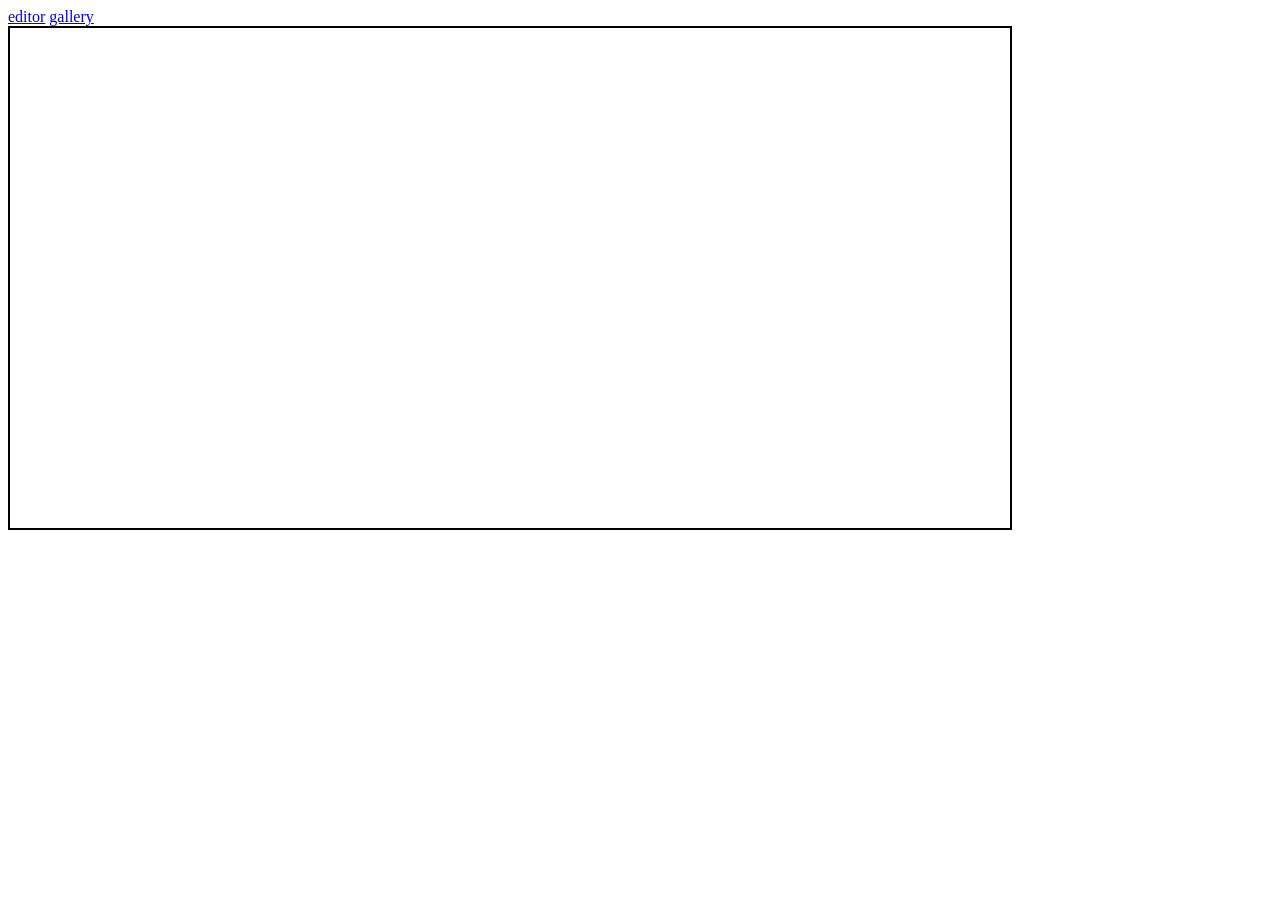
==== editor.html @ cc4a8cd8 "Initial commit" ====
<!DOCTYPE html>
<html lang="en">

<head>
    <title>Drawing</title>
    <link rel="stylesheet" href="editor.css">
</head>

<body>
    <nav>
        <a href="editor.html">editor</a>
        <a href="gallery.html">gallery</a>
    </nav>
    <canvas></canvas>
</body>

</html>
---- editor.css ----
canvas {
  border: solid 2px black;
  min-width: 500px;
  min-height: 500px;
}
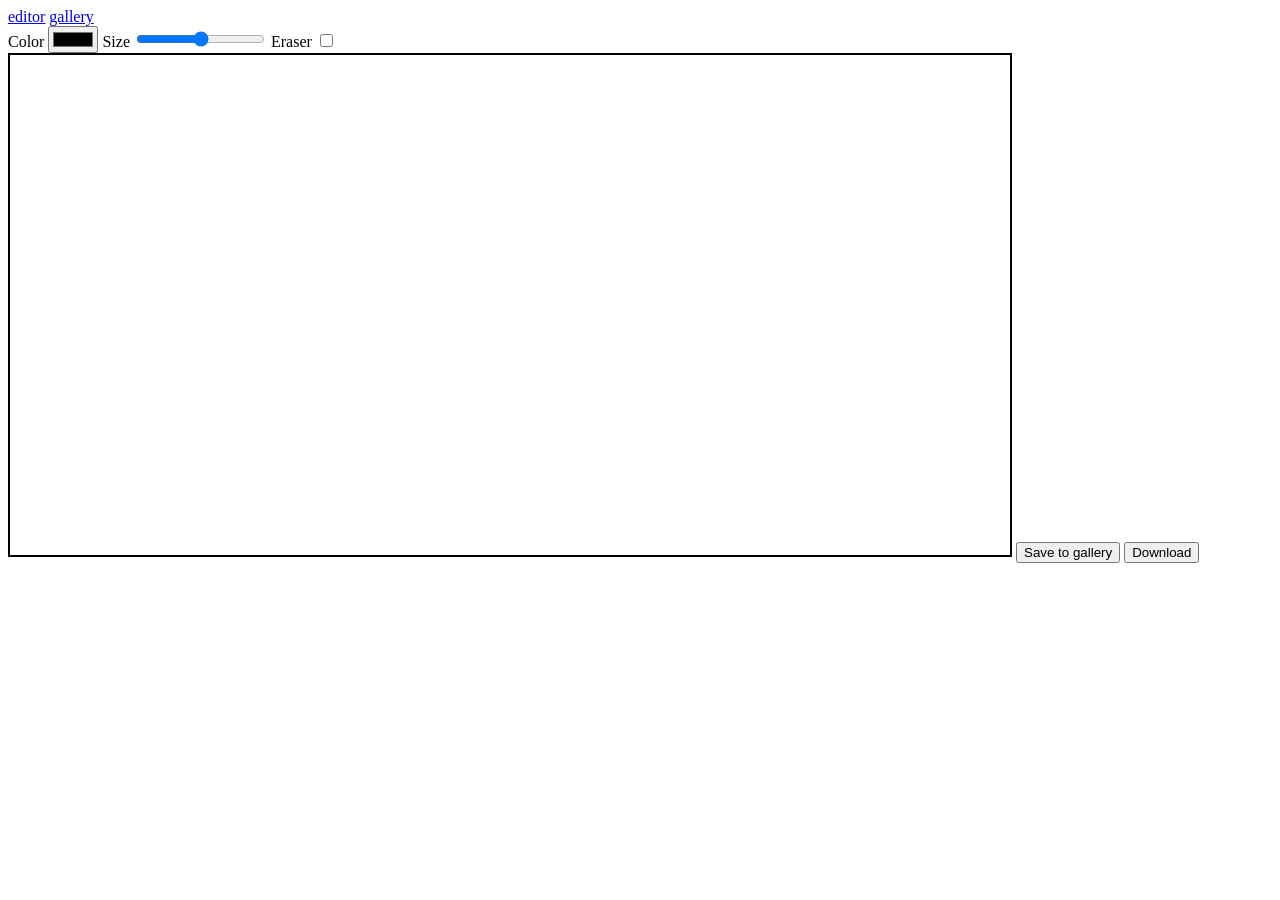
==== commit 8cffa93b: "feat: add basic elements" ====
--- a/editor.html
+++ b/editor.html
@@ -4,6 +4,7 @@
 <head>
     <title>Drawing</title>
     <link rel="stylesheet" href="editor.css">
+    <link rel="stylesheet" href="nav.css">
 </head>
 
 <body>
@@ -11,7 +12,19 @@
         <a href="editor.html">editor</a>
         <a href="gallery.html">gallery</a>
     </nav>
-    <canvas></canvas>
+    <main>
+        <form>
+            <label for="color">Color</label>
+            <input id="color" type="color">
+            <label for="size">Size</label>
+            <input id="size" type="range">
+            <label for="eraser">Eraser</label>
+            <input id="eraser" type="checkbox">
+        </form>
+        <canvas></canvas>
+        <button>Save to gallery</button>
+        <button>Download</button>
+    </main>
 </body>
 
 </html>
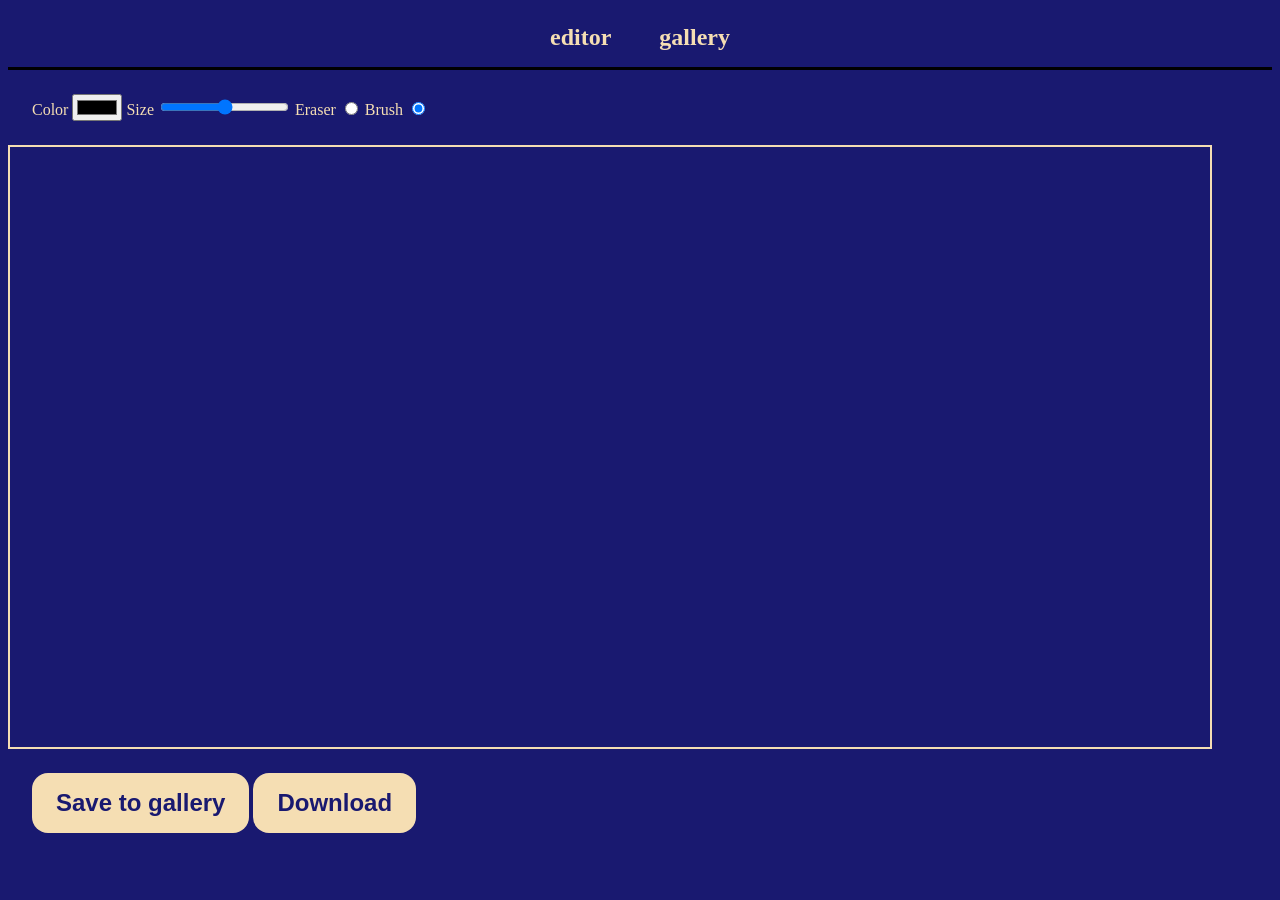
==== commit 3f159ee9: "feat: add basic styles" ====
--- a/editor.html
+++ b/editor.html
@@ -3,8 +3,10 @@
 
 <head>
     <title>Drawing</title>
+    <link rel="stylesheet" href="common.css">
     <link rel="stylesheet" href="editor.css">
     <link rel="stylesheet" href="nav.css">
+    <meta name="viewport" content="width=device-width, initial-scale=1.0">
 </head>
 
 <body>
@@ -16,14 +18,20 @@
         <form>
             <label for="color">Color</label>
             <input id="color" type="color">
+
             <label for="size">Size</label>
             <input id="size" type="range">
+
             <label for="eraser">Eraser</label>
-            <input id="eraser" type="checkbox">
+            <input type="radio" id="eraser" name="tool" value="Eraser" autocomplete="off">
+            <label for="brush">Brush</label>
+            <input type="radio" id="brush" name="tool" value="Brush" checked autocomplete="off">
         </form>
         <canvas></canvas>
-        <button>Save to gallery</button>
-        <button>Download</button>
+        <div class="canvas-control">
+            <button>Save to gallery</button>
+            <button>Download</button>
+        </div>
     </main>
 </body>
 
--- a/common.css
+++ b/common.css
@@ -0,0 +1,16 @@
+body {
+  background-color: midnightblue;
+  color: wheat;
+  font-size: 16px;
+}
+
+button {
+  padding: 16px 24px;
+  font-size: 24px;
+  font-weight: bold;
+  background-color: wheat;
+  color: midnightblue;
+  border-radius: 16px;
+  border: none;
+  cursor: pointer;
+}
--- a/editor.css
+++ b/editor.css
@@ -1,5 +1,18 @@
 canvas {
-  border: solid 2px black;
-  min-width: 500px;
-  min-height: 500px;
+  border: solid 2px wheat;
+  width: 100%;
+  max-width: 1200px;
 }
+
+main {
+  display: flex;
+  flex-direction: column;
+}
+
+form {
+  padding: 24px;
+}
+
+.canvas-control {
+  padding: 24px;
+}
--- a/nav.css
+++ b/nav.css
@@ -0,0 +1,19 @@
+nav {
+  display: flex;
+  justify-content: center;
+  align-items: center;
+  border-bottom: solid black;
+}
+
+nav > a {
+  padding: 16px 24px;
+  font-size: 24px;
+  text-decoration: none;
+  font-weight: bold;
+  color: wheat;
+  @media (max-width: 600px) {
+    & {
+      font-size: 24px;
+    }
+  }
+}
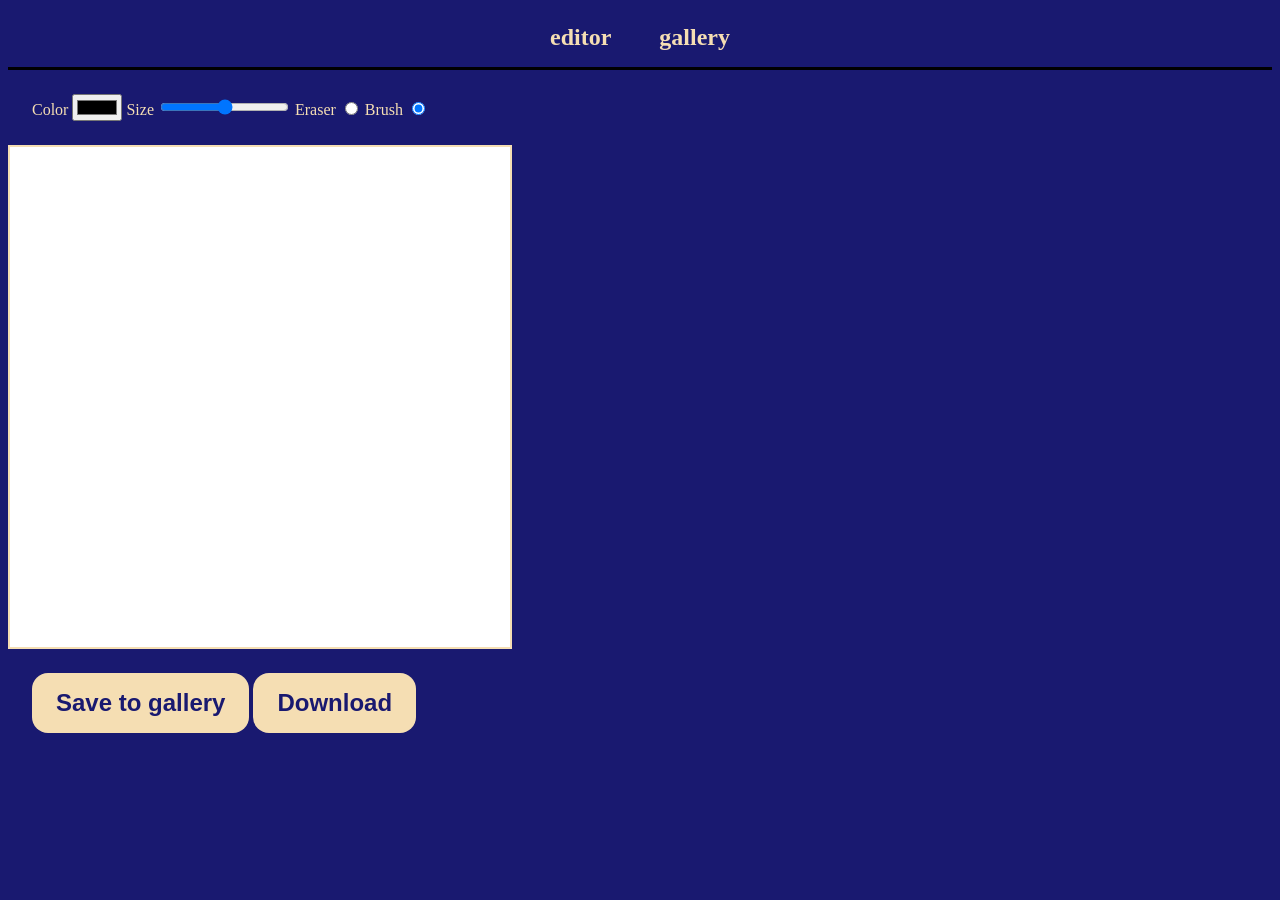
==== commit 1bf889de: "feat(editor): add basic canvas drawing" ====
--- a/editor.html
+++ b/editor.html
@@ -7,6 +7,7 @@
     <link rel="stylesheet" href="editor.css">
     <link rel="stylesheet" href="nav.css">
     <meta name="viewport" content="width=device-width, initial-scale=1.0">
+    <script type="module" src="editor.js"></script>
 </head>
 
 <body>
@@ -17,17 +18,17 @@
     <main>
         <form>
             <label for="color">Color</label>
-            <input id="color" type="color">
+            <input id="color" type="color" autocomplete="off">
 
             <label for="size">Size</label>
-            <input id="size" type="range">
+            <input id="size" type="range" min="1" max="300" autocomplete="off">
 
             <label for="eraser">Eraser</label>
             <input type="radio" id="eraser" name="tool" value="Eraser" autocomplete="off">
             <label for="brush">Brush</label>
             <input type="radio" id="brush" name="tool" value="Brush" checked autocomplete="off">
         </form>
-        <canvas></canvas>
+        <canvas width="1000" height="1000"></canvas>
         <div class="canvas-control">
             <button>Save to gallery</button>
             <button>Download</button>
--- a/editor.css
+++ b/editor.css
@@ -1,7 +1,10 @@
 canvas {
+  touch-action: none;
+  user-select: none;
+  overscroll-behavior: contain;
   border: solid 2px wheat;
-  width: 100%;
-  max-width: 1200px;
+  width: 500px;
+  height: 500px;
 }
 
 main {
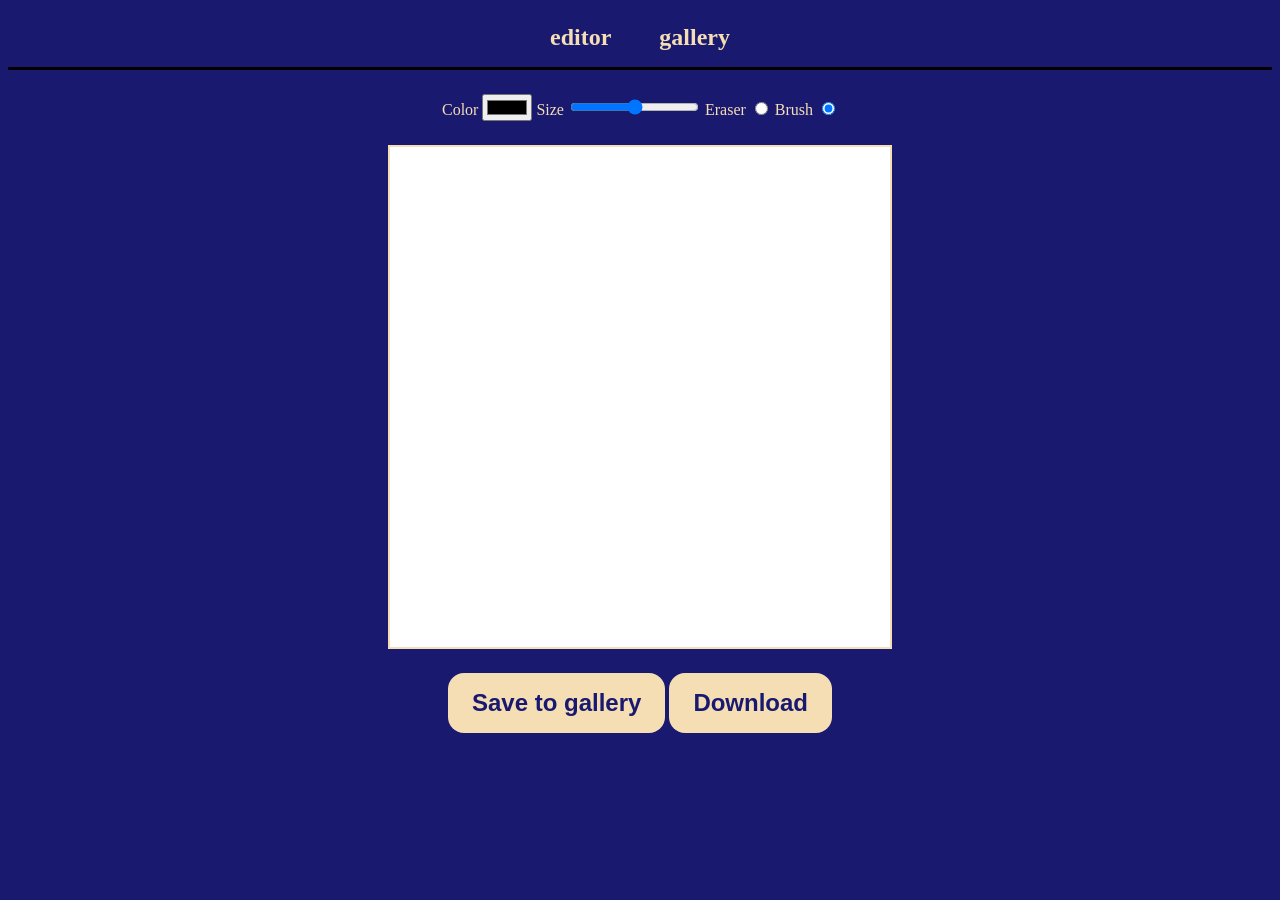
==== commit 3e7bc86d: "feat: save images to indexedDB" ====
--- a/editor.html
+++ b/editor.html
@@ -30,8 +30,8 @@
         </form>
         <canvas width="1000" height="1000"></canvas>
         <div class="canvas-control">
-            <button>Save to gallery</button>
-            <button>Download</button>
+            <button id="save">Save to gallery</button>
+            <button id="download">Download</button>
         </div>
     </main>
 </body>
--- a/editor.css
+++ b/editor.css
@@ -10,6 +10,7 @@
 main {
   display: flex;
   flex-direction: column;
+  align-items: center;
 }
 
 form {
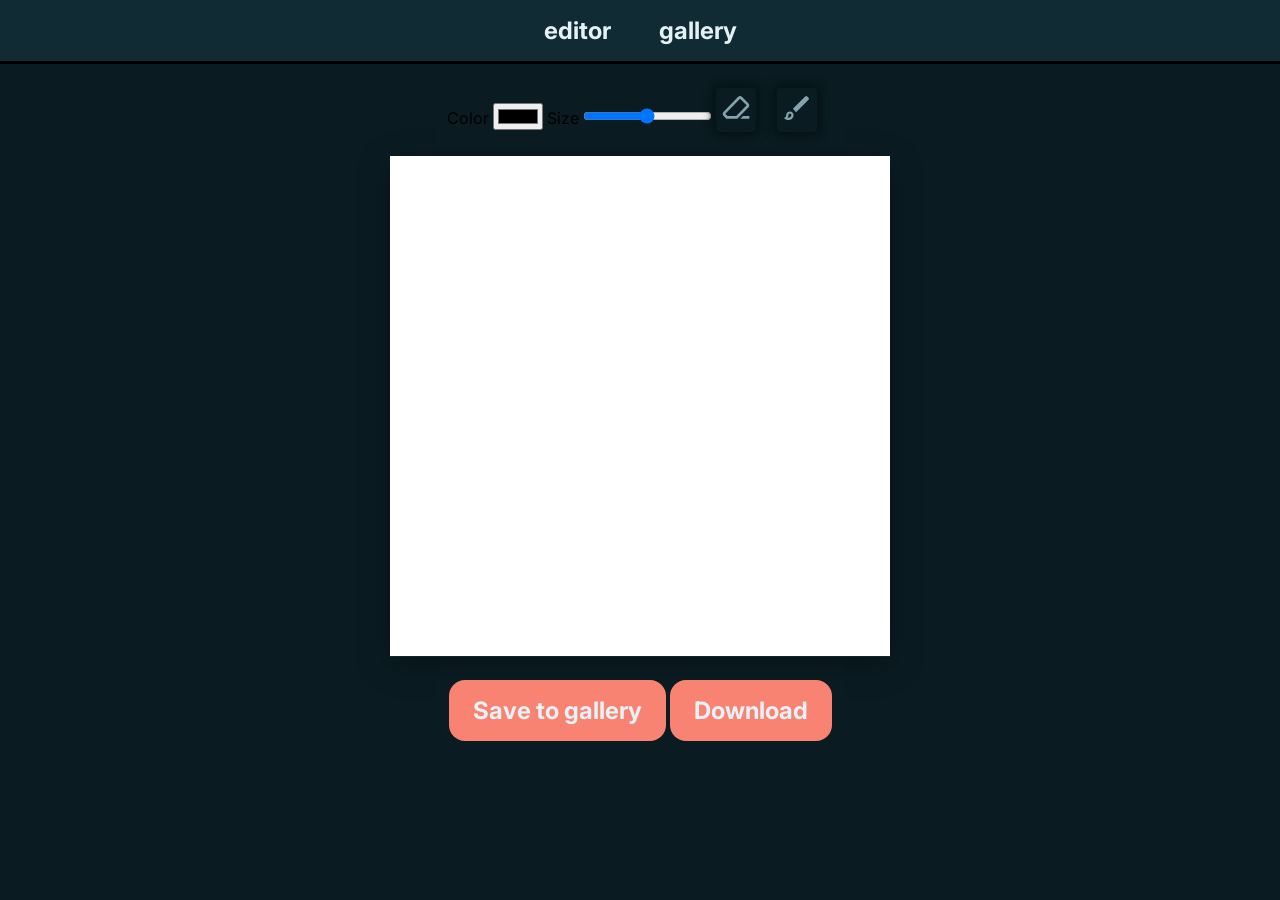
==== commit ae72cf6c: "feat: editor ui" ====
--- a/editor.html
+++ b/editor.html
@@ -8,6 +8,11 @@
     <link rel="stylesheet" href="nav.css">
     <meta name="viewport" content="width=device-width, initial-scale=1.0">
     <script type="module" src="editor.js"></script>
+    <link rel="preconnect" href="https://fonts.googleapis.com">
+    <link rel="preconnect" href="https://fonts.gstatic.com" crossorigin>
+    <link
+        href="https://fonts.googleapis.com/css2?family=Inter:ital,opsz,wght@0,14..32,100..900;1,14..32,100..900&display=swap"
+        rel="stylesheet">
 </head>
 
 <body>
@@ -22,10 +27,25 @@
 
             <label for="size">Size</label>
             <input id="size" type="range" min="1" max="300" autocomplete="off">
-
-            <label for="eraser">Eraser</label>
+            <label for="eraser">
+                <svg xmlns="http://www.w3.org/2000/svg" height="32px" viewBox="0 -960 960 960" width="32px"
+                    fill="currentColor">
+                    <title>Eraser</title>
+                    <path
+                        d="M690-240h190v80H610l80-80Zm-500 80-85-85q-23-23-23.5-57t22.5-58l440-456q23-24 56.5-24t56.5 23l199 199q23 23 23 57t-23 57L520-160H190Zm296-80 314-322-198-198-442 456 64 64h262Zm-6-240Z" />
+                </svg>
+            </label>
             <input type="radio" id="eraser" name="tool" value="Eraser" autocomplete="off">
-            <label for="brush">Brush</label>
+            <label for="brush">
+                <svg xmlns="http://www.w3.org/2000/svg" height="32px" viewBox="0 -960 960 960" width="32px"
+                    fill="currentColor">
+                    <title>
+                        Brush
+                    </title>
+                    <path
+                        d="M223.33-118q-37.55 0-74.27-15-36.73-15-62.39-44.33 32-8 51-30.17t19-61.17q0-45.83 32.11-77.91 32.12-32.09 78-32.09 45.89 0 77.89 32.09 32 32.08 32 77.91Q376.67-204 332-161t-108.67 43Zm0-66.67q34.34 0 60.5-24.5 26.17-24.5 26.17-59.5 0-19-12.17-31.16Q285.67-312 266.67-312t-31.17 12.17q-12.17 12.16-12.17 31.16 0 33.67-7.5 52.34-7.5 18.66-25.83 27 5.67 1.33 16.67 3 11 1.66 16.66 1.66Zm230-171.33-96.66-100 370-370q13-13 29.83-13.5t30.83 13.5l37.34 37.33q14 14 13.66 31-.33 17-13.66 30.34L453.33-356Zm-186.66 87.33Z" />
+                </svg>
+            </label>
             <input type="radio" id="brush" name="tool" value="Brush" checked autocomplete="off">
         </form>
         <canvas width="1000" height="1000"></canvas>
--- a/common.css
+++ b/common.css
@@ -1,16 +1,50 @@
+*,
+*::before,
+*::after {
+  box-sizing: border-box;
+}
+
+*:not(dialog) {
+  margin: 0;
+}
+
+* {
+  font-family: "Inter", sans-serif;
+}
+
+:root {
+  --bg: #0a1c22;
+  --surface: #112b34;
+  --surface-2: #193b47;
+  --text: #e4f1f5;
+  --muted: #84a3ac;
+  --border: #234958;
+  --shadow: rgba(3, 11, 14, 0.6);
+  --primary: #f98373;
+  --primary-hover: #fca79e;
+  --success: #0a9e72;
+  --danger: #c03830;
+}
+
 body {
-  background-color: midnightblue;
-  color: wheat;
+  background-color: var(--bg);
+  color: var(--contrast);
   font-size: 16px;
+  border-color: var(--border);
 }
 
 button {
+  transition: all 0.3s;
   padding: 16px 24px;
   font-size: 24px;
   font-weight: bold;
-  background-color: wheat;
-  color: midnightblue;
+  background-color: var(--primary);
+  color: var(--text);
   border-radius: 16px;
   border: none;
   cursor: pointer;
+
+  &:hover {
+    background-color: var(--primary-hover);
+  }
 }
--- a/editor.css
+++ b/editor.css
@@ -2,9 +2,13 @@
   touch-action: none;
   user-select: none;
   overscroll-behavior: contain;
-  border: solid 2px wheat;
   width: 500px;
   height: 500px;
+  cursor: crosshair;
+
+  box-shadow:
+    0 8px 30px rgba(0, 0, 0, 0.35),
+    0 1px 0 rgba(255, 255, 255, 0.08);
 }
 
 main {
@@ -20,3 +24,33 @@
 .canvas-control {
   padding: 24px;
 }
+
+input[type="radio"] {
+  visibility: hidden;
+}
+
+label[for="eraser"],
+label[for="brush"] {
+  cursor: pointer;
+  border-radius: 4px;
+  padding: 4px;
+  display: inline-block;
+  box-shadow: 0px 0px 8px 4px var(--shadow);
+  transition: all 0.3s;
+  color: var(--muted);
+
+  &.active {
+    background-color: var(--surface-2);
+    color: var(--primary);
+  }
+
+  &:hover {
+    background-color: var(--surface-2);
+    color: var(--text);
+  }
+
+  &.active:hover {
+    background-color: var(--surface-2);
+    color: var(--primary-hover);
+  }
+}
--- a/nav.css
+++ b/nav.css
@@ -3,6 +3,7 @@
   justify-content: center;
   align-items: center;
   border-bottom: solid black;
+  background-color: var(--surface);
 }
 
 nav > a {
@@ -10,10 +11,15 @@
   font-size: 24px;
   text-decoration: none;
   font-weight: bold;
-  color: wheat;
+  color: var(--text);
   @media (max-width: 600px) {
     & {
       font-size: 24px;
     }
   }
+
+  &:hover {
+  }
+  &.active {
+  }
 }
